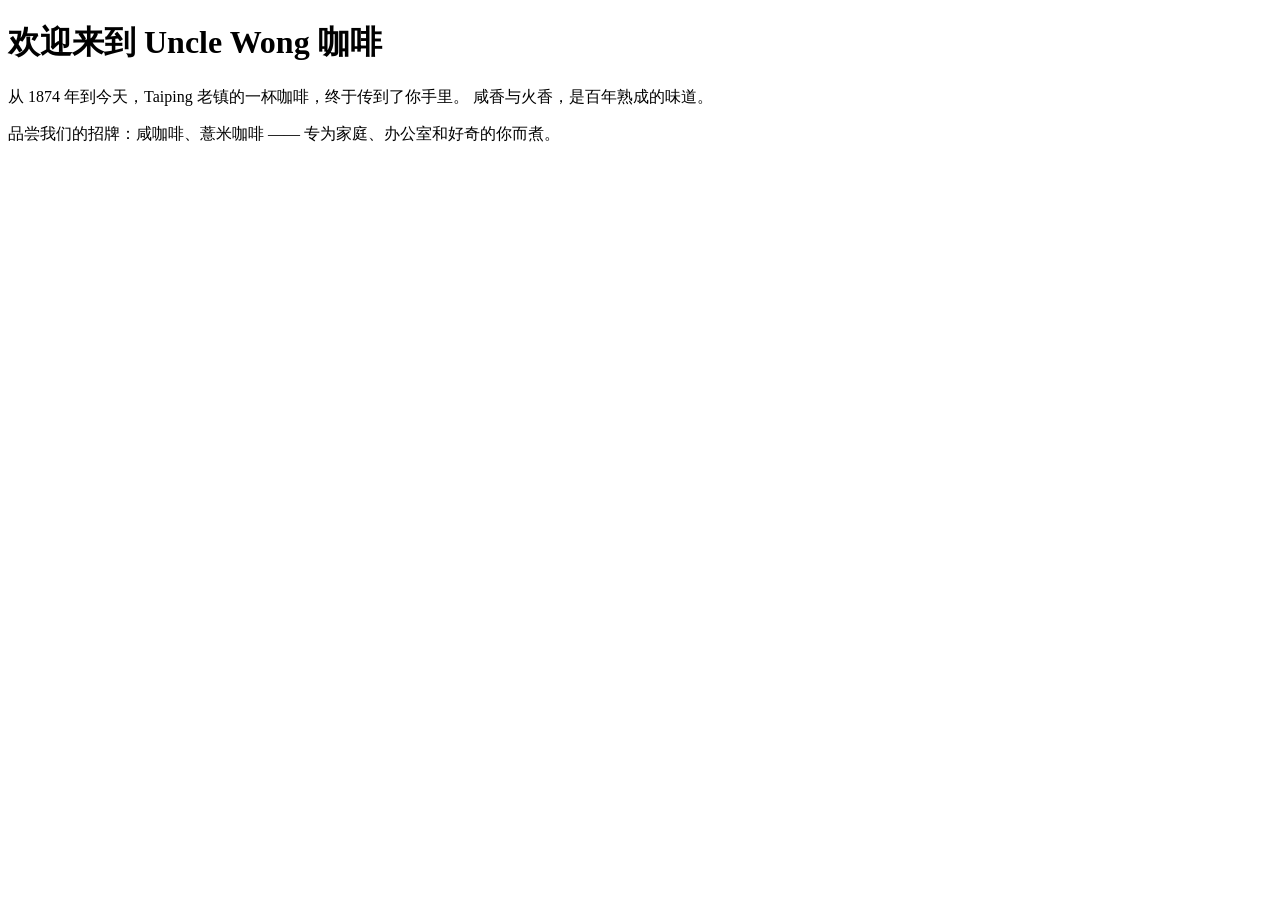
==== index.html @ e3ed48c8 "🚀 Deploying Uncle Wong Coffee site" ====
<!DOCTYPE html><html lang="en"><head><meta charSet="utf-8" data-next-head=""/><meta name="viewport" content="width=device-width" data-next-head=""/><title data-next-head="">Uncle Wong Coffee</title><meta name="description" content="1874年老镇的咖啡风味" data-next-head=""/><link rel="preload" href="/uncle-wong-site/_next/static/css/c935486ac5ea01b7.css" as="style"/><link rel="stylesheet" href="/uncle-wong-site/_next/static/css/c935486ac5ea01b7.css" data-n-g=""/><noscript data-n-css=""></noscript><script defer="" noModule="" src="/uncle-wong-site/_next/static/chunks/polyfills-42372ed130431b0a.js"></script><script src="/uncle-wong-site/_next/static/chunks/webpack-3b4369f8626dc403.js" defer=""></script><script src="/uncle-wong-site/_next/static/chunks/framework-7c95b8e5103c9e90.js" defer=""></script><script src="/uncle-wong-site/_next/static/chunks/main-4bb78958b2a988fd.js" defer=""></script><script src="/uncle-wong-site/_next/static/chunks/pages/_app-0d1ac66d38199a83.js" defer=""></script><script src="/uncle-wong-site/_next/static/chunks/pages/index-927ced3595ab5774.js" defer=""></script><script src="/uncle-wong-site/_next/static/eVdUmB1xwXhYL_yQybgxX/_buildManifest.js" defer=""></script><script src="/uncle-wong-site/_next/static/eVdUmB1xwXhYL_yQybgxX/_ssgManifest.js" defer=""></script></head><body class="antialiased"><div id="__next"><main class="flex min-h-screen flex-col items-center justify-center px-4 py-10 text-center"><h1 class="text-4xl font-bold mb-4 text-brown-800">欢迎来到 Uncle Wong 咖啡</h1><p class="text-lg max-w-xl text-gray-600 mb-6">从 1874 年到今天，Taiping 老镇的一杯咖啡，终于传到了你手里。 咸香与火香，是百年熟成的味道。</p><p class="text-md text-gray-500">品尝我们的招牌：咸咖啡、薏米咖啡 —— 专为家庭、办公室和好奇的你而煮。</p></main></div><script id="__NEXT_DATA__" type="application/json">{"props":{"pageProps":{}},"page":"/","query":{},"buildId":"eVdUmB1xwXhYL_yQybgxX","assetPrefix":"/uncle-wong-site","nextExport":true,"autoExport":true,"isFallback":false,"scriptLoader":[]}</script></body></html>
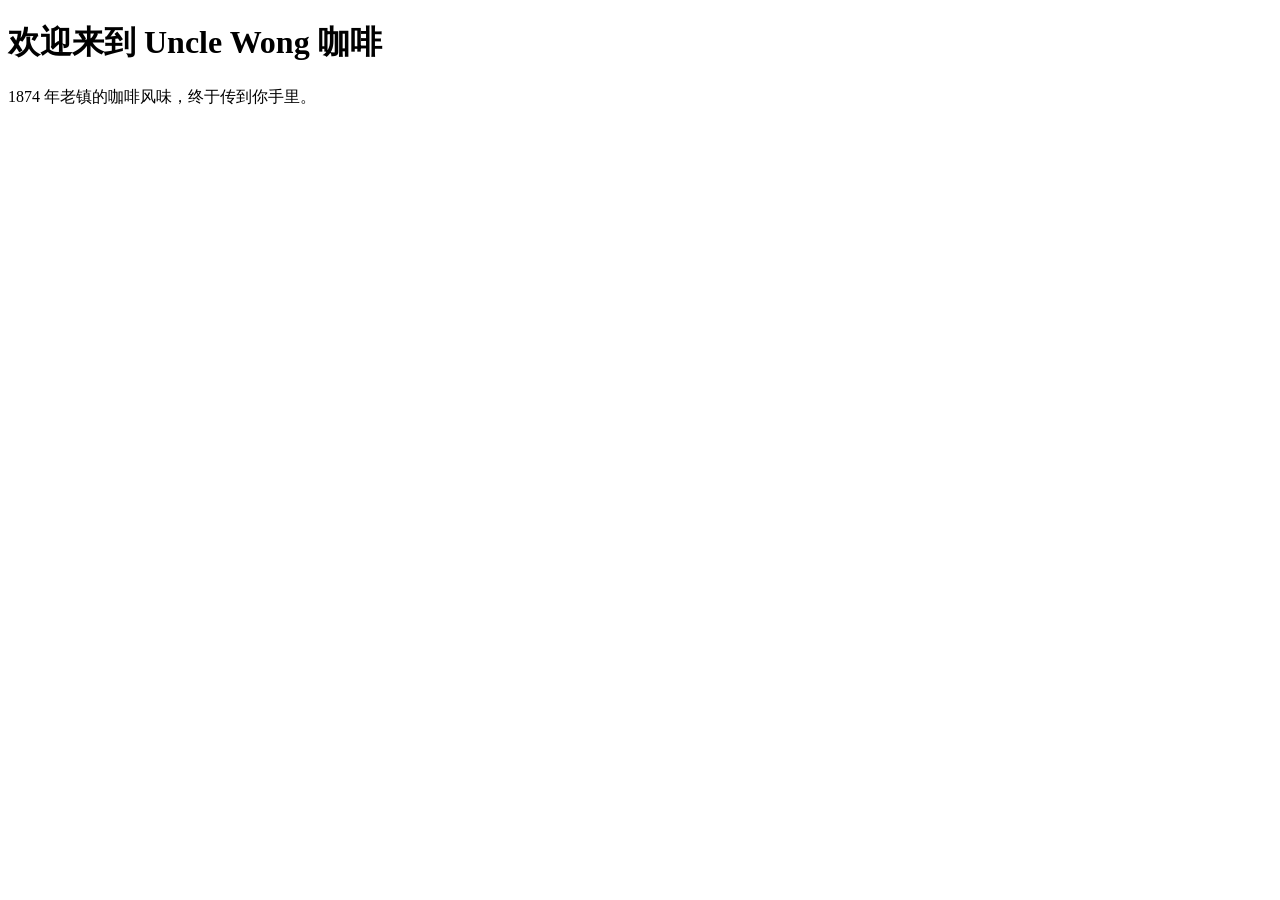
==== commit 1c7e5a70: "Updates" ====
--- a/index.html
+++ b/index.html
@@ -1 +1 @@
-<!DOCTYPE html><html lang="en"><head><meta charSet="utf-8" data-next-head=""/><meta name="viewport" content="width=device-width" data-next-head=""/><title data-next-head="">Uncle Wong Coffee</title><meta name="description" content="1874年老镇的咖啡风味" data-next-head=""/><link rel="preload" href="/uncle-wong-site/_next/static/css/c935486ac5ea01b7.css" as="style"/><link rel="stylesheet" href="/uncle-wong-site/_next/static/css/c935486ac5ea01b7.css" data-n-g=""/><noscript data-n-css=""></noscript><script defer="" noModule="" src="/uncle-wong-site/_next/static/chunks/polyfills-42372ed130431b0a.js"></script><script src="/uncle-wong-site/_next/static/chunks/webpack-3b4369f8626dc403.js" defer=""></script><script src="/uncle-wong-site/_next/static/chunks/framework-7c95b8e5103c9e90.js" defer=""></script><script src="/uncle-wong-site/_next/static/chunks/main-4bb78958b2a988fd.js" defer=""></script><script src="/uncle-wong-site/_next/static/chunks/pages/_app-0d1ac66d38199a83.js" defer=""></script><script src="/uncle-wong-site/_next/static/chunks/pages/index-927ced3595ab5774.js" defer=""></script><script src="/uncle-wong-site/_next/static/eVdUmB1xwXhYL_yQybgxX/_buildManifest.js" defer=""></script><script src="/uncle-wong-site/_next/static/eVdUmB1xwXhYL_yQybgxX/_ssgManifest.js" defer=""></script></head><body class="antialiased"><div id="__next"><main class="flex min-h-screen flex-col items-center justify-center px-4 py-10 text-center"><h1 class="text-4xl font-bold mb-4 text-brown-800">欢迎来到 Uncle Wong 咖啡</h1><p class="text-lg max-w-xl text-gray-600 mb-6">从 1874 年到今天，Taiping 老镇的一杯咖啡，终于传到了你手里。 咸香与火香，是百年熟成的味道。</p><p class="text-md text-gray-500">品尝我们的招牌：咸咖啡、薏米咖啡 —— 专为家庭、办公室和好奇的你而煮。</p></main></div><script id="__NEXT_DATA__" type="application/json">{"props":{"pageProps":{}},"page":"/","query":{},"buildId":"eVdUmB1xwXhYL_yQybgxX","assetPrefix":"/uncle-wong-site","nextExport":true,"autoExport":true,"isFallback":false,"scriptLoader":[]}</script></body></html>+<!DOCTYPE html><html><head><meta charSet="utf-8" data-next-head=""/><meta name="viewport" content="width=device-width" data-next-head=""/><noscript data-n-css=""></noscript><script defer="" noModule="" src="/_next/static/chunks/polyfills-42372ed130431b0a.js"></script><script src="/_next/static/chunks/webpack-02875d1d5c8b250d.js" defer=""></script><script src="/_next/static/chunks/framework-7c95b8e5103c9e90.js" defer=""></script><script src="/_next/static/chunks/main-9b8d5c2e6b9ba4f2.js" defer=""></script><script src="/_next/static/chunks/pages/_app-192a2aa6e59bbef8.js" defer=""></script><script src="/_next/static/chunks/pages/index-afa5ba41b8994ee4.js" defer=""></script><script src="/_next/static/F4jerjtG-TTT3Fs9Ey9OO/_buildManifest.js" defer=""></script><script src="/_next/static/F4jerjtG-TTT3Fs9Ey9OO/_ssgManifest.js" defer=""></script></head><body><div id="__next"><main class="flex min-h-screen flex-col items-center justify-center p-8 text-center"><h1 class="text-4xl font-bold text-brown-800 mb-4">欢迎来到 Uncle Wong 咖啡</h1><p class="text-lg text-gray-600 max-w-xl">1874 年老镇的咖啡风味，终于传到你手里。</p></main></div><script id="__NEXT_DATA__" type="application/json">{"props":{"pageProps":{}},"page":"/","query":{},"buildId":"F4jerjtG-TTT3Fs9Ey9OO","nextExport":true,"autoExport":true,"isFallback":false,"scriptLoader":[]}</script></body></html>
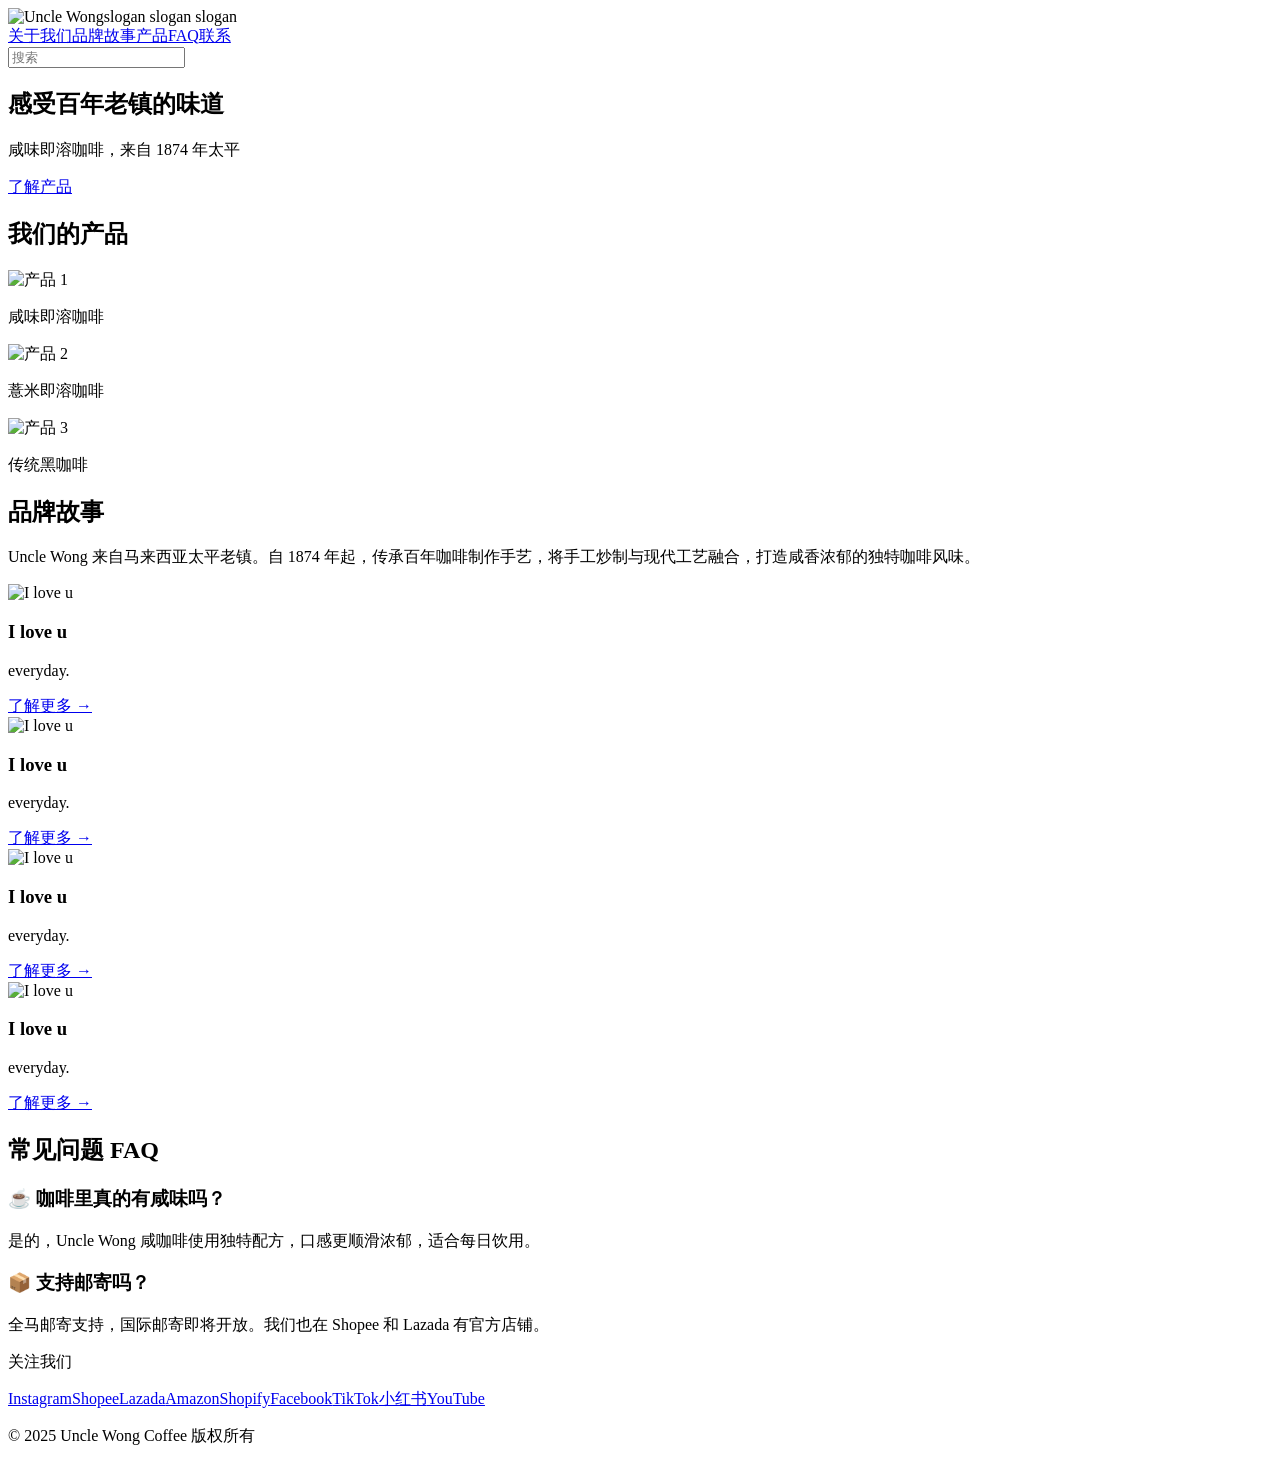
==== commit 1da45f2d: "Updates" ====
--- a/index.html
+++ b/index.html
@@ -1 +1,5 @@
-<!DOCTYPE html><html><head><meta charSet="utf-8" data-next-head=""/><meta name="viewport" content="width=device-width" data-next-head=""/><noscript data-n-css=""></noscript><script defer="" noModule="" src="/_next/static/chunks/polyfills-42372ed130431b0a.js"></script><script src="/_next/static/chunks/webpack-02875d1d5c8b250d.js" defer=""></script><script src="/_next/static/chunks/framework-7c95b8e5103c9e90.js" defer=""></script><script src="/_next/static/chunks/main-9b8d5c2e6b9ba4f2.js" defer=""></script><script src="/_next/static/chunks/pages/_app-192a2aa6e59bbef8.js" defer=""></script><script src="/_next/static/chunks/pages/index-afa5ba41b8994ee4.js" defer=""></script><script src="/_next/static/F4jerjtG-TTT3Fs9Ey9OO/_buildManifest.js" defer=""></script><script src="/_next/static/F4jerjtG-TTT3Fs9Ey9OO/_ssgManifest.js" defer=""></script></head><body><div id="__next"><main class="flex min-h-screen flex-col items-center justify-center p-8 text-center"><h1 class="text-4xl font-bold text-brown-800 mb-4">欢迎来到 Uncle Wong 咖啡</h1><p class="text-lg text-gray-600 max-w-xl">1874 年老镇的咖啡风味，终于传到你手里。</p></main></div><script id="__NEXT_DATA__" type="application/json">{"props":{"pageProps":{}},"page":"/","query":{},"buildId":"F4jerjtG-TTT3Fs9Ey9OO","nextExport":true,"autoExport":true,"isFallback":false,"scriptLoader":[]}</script></body></html>+<!DOCTYPE html><html><head><meta charSet="utf-8" data-next-head=""/><meta name="viewport" content="width=device-width, initial-scale=1.0" data-next-head=""/><title data-next-head="">Uncle Wong Coffee</title><script src="https://unpkg.com/lucide@latest" defer="" data-next-head=""></script><script data-next-head="">
+            function googleTranslateElementInit() {
+              new google.translate.TranslateElement({pageLanguage: 'zh-CN'}, 'google_translate_element');
+            }
+          </script><script src="//translate.google.com/translate_a/element.js?cb=googleTranslateElementInit" defer="" data-next-head=""></script><noscript data-n-css=""></noscript><script defer="" noModule="" src="/_next/static/chunks/polyfills-42372ed130431b0a.js"></script><script src="/_next/static/chunks/webpack-e9f60f32d783afa0.js" defer=""></script><script src="/_next/static/chunks/framework-7c95b8e5103c9e90.js" defer=""></script><script src="/_next/static/chunks/main-9b8d5c2e6b9ba4f2.js" defer=""></script><script src="/_next/static/chunks/pages/_app-192a2aa6e59bbef8.js" defer=""></script><script src="/_next/static/chunks/pages/index-1509241278607413.js" defer=""></script><script src="/_next/static/THzgi7x8YgVw2JFLXQwwV/_buildManifest.js" defer=""></script><script src="/_next/static/THzgi7x8YgVw2JFLXQwwV/_ssgManifest.js" defer=""></script></head><body><link rel="preload" as="image" href="/images/unclewong-square logo.png"/><link rel="preload" as="image" href="/img/product1.jpg"/><link rel="preload" as="image" href="/img/product2.jpg"/><link rel="preload" as="image" href="/img/product3.jpg"/><link rel="preload" as="image" href="/img/card1.jpg"/><link rel="preload" as="image" href="/img/card2.jpg"/><link rel="preload" as="image" href="/img/card3.jpg"/><link rel="preload" as="image" href="/img/card4.jpg"/><div id="__next"><div class="font-body bg-brand-cream text-brand-text"><header class="bg-brand-brown"><div class="max-w-7xl mx-auto px-4 py-4 flex items-center justify-between"><div class="flex items-center gap-4"><img src="/images/unclewong-square logo.png" alt="Uncle Wong" class="w-10 h-10"/><span class="text-lg font-semibold text-brand-gold font-heading">slogan slogan slogan</span><div id="google_translate_element"></div></div><nav class="hidden md:flex items-center gap-6 text-sm text-brand-gold"><a href="#" class="hover:text-white">关于我们</a><a href="#" class="hover:text-white">品牌故事</a><a href="#" class="hover:text-white">产品</a><a href="#" class="hover:text-white">FAQ</a><a href="#" class="hover:text-white">联系</a></nav><div class="flex items-center gap-2 text-sm"><input type="text" placeholder="搜索" class="px-2 py-1 rounded bg-brand-cream text-brand-text placeholder-gray-500 text-sm"/></div></div></header><section class="relative h-[80vh] bg-cover bg-center flex items-center justify-center text-center" style="background-image:url(&#x27;/images/unclewong.logo.png&#x27;)"><div class="bg-black/40 p-6 rounded-lg text-brand-cream"><h1 class="text-4xl md:text-5xl font-heading font-bold mb-4">感受百年老镇的味道</h1><p class="text-lg md:text-xl mb-6 font-body">咸味即溶咖啡，来自 1874 年太平</p><a href="#" class="inline-block px-6 py-2 bg-brand-gold text-brand-brown font-semibold rounded hover:bg-yellow-400 transition">了解产品</a></div></section><section class="py-16 text-center"><h2 class="text-3xl font-bold mb-8">我们的产品</h2><div class="grid grid-cols-1 md:grid-cols-3 gap-6 max-w-6xl mx-auto px-4"><div><img src="/img/product1.jpg" alt="产品 1" class="mx-auto w-48 h-48 object-cover mb-2 rounded-lg shadow"/><p class="mt-2 font-semibold">咸味即溶咖啡</p></div><div><img src="/img/product2.jpg" alt="产品 2" class="mx-auto w-48 h-48 object-cover mb-2 rounded-lg shadow"/><p class="mt-2 font-semibold">薏米即溶咖啡</p></div><div><img src="/img/product3.jpg" alt="产品 3" class="mx-auto w-48 h-48 object-cover mb-2 rounded-lg shadow"/><p class="mt-2 font-semibold">传统黑咖啡</p></div></div></section><section class="py-16 bg-uncle-dark text-black text-center"><h2 class="text-3xl font-bold mb-6">品牌故事</h2><p class="max-w-2xl mx-auto leading-relaxed text-lg px-4">Uncle Wong 来自马来西亚太平老镇。自 1874 年起，传承百年咖啡制作手艺，将手工炒制与现代工艺融合，打造咸香浓郁的独特咖啡风味。</p></section><section class="bg-brand-cream py-12 px-4"><div class="max-w-7xl mx-auto grid grid-cols-1 md:grid-cols-2 lg:grid-cols-4 gap-6"><div class="bg-white rounded-xl overflow-hidden shadow hover:shadow-lg transition"><img src="/img/card1.jpg" alt="I love u" class="w-full h-40 object-cover"/><div class="p-4"><h3 class="text-lg font-heading text-brand-brown mb-2">I love u</h3><p class="text-sm text-brand-text mb-4">everyday.</p><a href="#" class="text-sm text-brand-gold font-semibold hover:underline">了解更多 →</a></div></div><div class="bg-white rounded-xl overflow-hidden shadow hover:shadow-lg transition"><img src="/img/card2.jpg" alt="I love u" class="w-full h-40 object-cover"/><div class="p-4"><h3 class="text-lg font-heading text-brand-brown mb-2">I love u</h3><p class="text-sm text-brand-text mb-4">everyday.</p><a href="#" class="text-sm text-brand-gold font-semibold hover:underline">了解更多 →</a></div></div><div class="bg-white rounded-xl overflow-hidden shadow hover:shadow-lg transition"><img src="/img/card3.jpg" alt="I love u" class="w-full h-40 object-cover"/><div class="p-4"><h3 class="text-lg font-heading text-brand-brown mb-2">I love u</h3><p class="text-sm text-brand-text mb-4">everyday.</p><a href="#" class="text-sm text-brand-gold font-semibold hover:underline">了解更多 →</a></div></div><div class="bg-white rounded-xl overflow-hidden shadow hover:shadow-lg transition"><img src="/img/card4.jpg" alt="I love u" class="w-full h-40 object-cover"/><div class="p-4"><h3 class="text-lg font-heading text-brand-brown mb-2">I love u</h3><p class="text-sm text-brand-text mb-4">everyday.</p><a href="#" class="text-sm text-brand-gold font-semibold hover:underline">了解更多 →</a></div></div></div></section><section class="py-16 text-center bg-white"><h2 class="text-3xl font-bold mb-6">常见问题 FAQ</h2><div class="max-w-2xl mx-auto space-y-6 text-left px-4"><div><h3 class="font-semibold">☕ 咖啡里真的有咸味吗？</h3><p>是的，Uncle Wong 咸咖啡使用独特配方，口感更顺滑浓郁，适合每日饮用。</p></div><div><h3 class="font-semibold">📦 支持邮寄吗？</h3><p>全马邮寄支持，国际邮寄即将开放。我们也在 Shopee 和 Lazada 有官方店铺。</p></div></div></section><footer class="py-8 bg-uncle-light text-center text-sm"><p class="mb-4 text-lg font-semibold text-uncle-dark">关注我们</p><div class="flex gap-6 justify-center mt-4 flex-wrap"><a href="#" class="flex flex-col items-center hover:text-uncle-dark"><i data-lucide="instagram" class="w-6 h-6"></i><span class="mt-1 text-xs">Instagram</span></a><a href="#" class="flex flex-col items-center hover:text-uncle-dark"><i data-lucide="shopping-bag" class="w-6 h-6"></i><span class="mt-1 text-xs">Shopee</span></a><a href="#" class="flex flex-col items-center hover:text-uncle-dark"><i data-lucide="store" class="w-6 h-6"></i><span class="mt-1 text-xs">Lazada</span></a><a href="#" class="flex flex-col items-center hover:text-uncle-dark"><i data-lucide="shopping-cart" class="w-6 h-6"></i><span class="mt-1 text-xs">Amazon</span></a><a href="#" class="flex flex-col items-center hover:text-uncle-dark"><i data-lucide="globe" class="w-6 h-6"></i><span class="mt-1 text-xs">Shopify</span></a><a href="#" class="flex flex-col items-center hover:text-uncle-dark"><i data-lucide="facebook" class="w-6 h-6"></i><span class="mt-1 text-xs">Facebook</span></a><a href="#" class="flex flex-col items-center hover:text-uncle-dark"><i data-lucide="music" class="w-6 h-6"></i><span class="mt-1 text-xs">TikTok</span></a><a href="#" class="flex flex-col items-center hover:text-uncle-dark"><i data-lucide="book-open" class="w-6 h-6"></i><span class="mt-1 text-xs">小红书</span></a><a href="#" class="flex flex-col items-center hover:text-uncle-dark"><i data-lucide="youtube" class="w-6 h-6"></i><span class="mt-1 text-xs">YouTube</span></a></div><p class="mt-8 text-xs text-gray-500">© 2025 Uncle Wong Coffee 版权所有</p></footer></div></div><script id="__NEXT_DATA__" type="application/json">{"props":{"pageProps":{}},"page":"/","query":{},"buildId":"THzgi7x8YgVw2JFLXQwwV","nextExport":true,"autoExport":true,"isFallback":false,"scriptLoader":[]}</script></body></html>
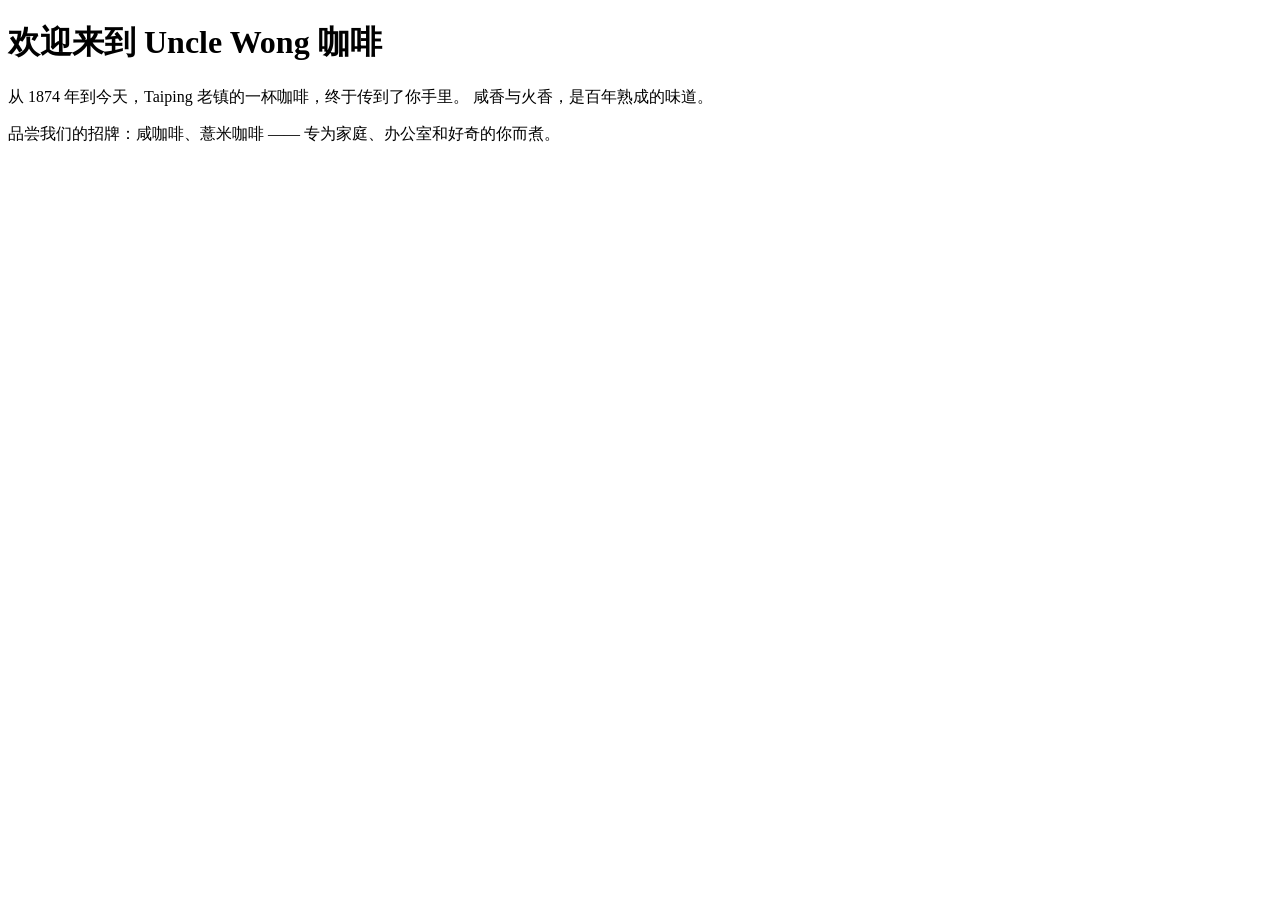
==== commit 8eecdc26: "Updates" ====
--- a/index.html
+++ b/index.html
@@ -1,5 +1 @@
-<!DOCTYPE html><html><head><meta charSet="utf-8" data-next-head=""/><meta name="viewport" content="width=device-width, initial-scale=1.0" data-next-head=""/><title data-next-head="">Uncle Wong Coffee</title><script src="https://unpkg.com/lucide@latest" defer="" data-next-head=""></script><script data-next-head="">
-            function googleTranslateElementInit() {
-              new google.translate.TranslateElement({pageLanguage: 'zh-CN'}, 'google_translate_element');
-            }
-          </script><script src="//translate.google.com/translate_a/element.js?cb=googleTranslateElementInit" defer="" data-next-head=""></script><noscript data-n-css=""></noscript><script defer="" noModule="" src="/_next/static/chunks/polyfills-42372ed130431b0a.js"></script><script src="/_next/static/chunks/webpack-e9f60f32d783afa0.js" defer=""></script><script src="/_next/static/chunks/framework-7c95b8e5103c9e90.js" defer=""></script><script src="/_next/static/chunks/main-9b8d5c2e6b9ba4f2.js" defer=""></script><script src="/_next/static/chunks/pages/_app-192a2aa6e59bbef8.js" defer=""></script><script src="/_next/static/chunks/pages/index-1509241278607413.js" defer=""></script><script src="/_next/static/THzgi7x8YgVw2JFLXQwwV/_buildManifest.js" defer=""></script><script src="/_next/static/THzgi7x8YgVw2JFLXQwwV/_ssgManifest.js" defer=""></script></head><body><link rel="preload" as="image" href="/images/unclewong-square logo.png"/><link rel="preload" as="image" href="/img/product1.jpg"/><link rel="preload" as="image" href="/img/product2.jpg"/><link rel="preload" as="image" href="/img/product3.jpg"/><link rel="preload" as="image" href="/img/card1.jpg"/><link rel="preload" as="image" href="/img/card2.jpg"/><link rel="preload" as="image" href="/img/card3.jpg"/><link rel="preload" as="image" href="/img/card4.jpg"/><div id="__next"><div class="font-body bg-brand-cream text-brand-text"><header class="bg-brand-brown"><div class="max-w-7xl mx-auto px-4 py-4 flex items-center justify-between"><div class="flex items-center gap-4"><img src="/images/unclewong-square logo.png" alt="Uncle Wong" class="w-10 h-10"/><span class="text-lg font-semibold text-brand-gold font-heading">slogan slogan slogan</span><div id="google_translate_element"></div></div><nav class="hidden md:flex items-center gap-6 text-sm text-brand-gold"><a href="#" class="hover:text-white">关于我们</a><a href="#" class="hover:text-white">品牌故事</a><a href="#" class="hover:text-white">产品</a><a href="#" class="hover:text-white">FAQ</a><a href="#" class="hover:text-white">联系</a></nav><div class="flex items-center gap-2 text-sm"><input type="text" placeholder="搜索" class="px-2 py-1 rounded bg-brand-cream text-brand-text placeholder-gray-500 text-sm"/></div></div></header><section class="relative h-[80vh] bg-cover bg-center flex items-center justify-center text-center" style="background-image:url(&#x27;/images/unclewong.logo.png&#x27;)"><div class="bg-black/40 p-6 rounded-lg text-brand-cream"><h1 class="text-4xl md:text-5xl font-heading font-bold mb-4">感受百年老镇的味道</h1><p class="text-lg md:text-xl mb-6 font-body">咸味即溶咖啡，来自 1874 年太平</p><a href="#" class="inline-block px-6 py-2 bg-brand-gold text-brand-brown font-semibold rounded hover:bg-yellow-400 transition">了解产品</a></div></section><section class="py-16 text-center"><h2 class="text-3xl font-bold mb-8">我们的产品</h2><div class="grid grid-cols-1 md:grid-cols-3 gap-6 max-w-6xl mx-auto px-4"><div><img src="/img/product1.jpg" alt="产品 1" class="mx-auto w-48 h-48 object-cover mb-2 rounded-lg shadow"/><p class="mt-2 font-semibold">咸味即溶咖啡</p></div><div><img src="/img/product2.jpg" alt="产品 2" class="mx-auto w-48 h-48 object-cover mb-2 rounded-lg shadow"/><p class="mt-2 font-semibold">薏米即溶咖啡</p></div><div><img src="/img/product3.jpg" alt="产品 3" class="mx-auto w-48 h-48 object-cover mb-2 rounded-lg shadow"/><p class="mt-2 font-semibold">传统黑咖啡</p></div></div></section><section class="py-16 bg-uncle-dark text-black text-center"><h2 class="text-3xl font-bold mb-6">品牌故事</h2><p class="max-w-2xl mx-auto leading-relaxed text-lg px-4">Uncle Wong 来自马来西亚太平老镇。自 1874 年起，传承百年咖啡制作手艺，将手工炒制与现代工艺融合，打造咸香浓郁的独特咖啡风味。</p></section><section class="bg-brand-cream py-12 px-4"><div class="max-w-7xl mx-auto grid grid-cols-1 md:grid-cols-2 lg:grid-cols-4 gap-6"><div class="bg-white rounded-xl overflow-hidden shadow hover:shadow-lg transition"><img src="/img/card1.jpg" alt="I love u" class="w-full h-40 object-cover"/><div class="p-4"><h3 class="text-lg font-heading text-brand-brown mb-2">I love u</h3><p class="text-sm text-brand-text mb-4">everyday.</p><a href="#" class="text-sm text-brand-gold font-semibold hover:underline">了解更多 →</a></div></div><div class="bg-white rounded-xl overflow-hidden shadow hover:shadow-lg transition"><img src="/img/card2.jpg" alt="I love u" class="w-full h-40 object-cover"/><div class="p-4"><h3 class="text-lg font-heading text-brand-brown mb-2">I love u</h3><p class="text-sm text-brand-text mb-4">everyday.</p><a href="#" class="text-sm text-brand-gold font-semibold hover:underline">了解更多 →</a></div></div><div class="bg-white rounded-xl overflow-hidden shadow hover:shadow-lg transition"><img src="/img/card3.jpg" alt="I love u" class="w-full h-40 object-cover"/><div class="p-4"><h3 class="text-lg font-heading text-brand-brown mb-2">I love u</h3><p class="text-sm text-brand-text mb-4">everyday.</p><a href="#" class="text-sm text-brand-gold font-semibold hover:underline">了解更多 →</a></div></div><div class="bg-white rounded-xl overflow-hidden shadow hover:shadow-lg transition"><img src="/img/card4.jpg" alt="I love u" class="w-full h-40 object-cover"/><div class="p-4"><h3 class="text-lg font-heading text-brand-brown mb-2">I love u</h3><p class="text-sm text-brand-text mb-4">everyday.</p><a href="#" class="text-sm text-brand-gold font-semibold hover:underline">了解更多 →</a></div></div></div></section><section class="py-16 text-center bg-white"><h2 class="text-3xl font-bold mb-6">常见问题 FAQ</h2><div class="max-w-2xl mx-auto space-y-6 text-left px-4"><div><h3 class="font-semibold">☕ 咖啡里真的有咸味吗？</h3><p>是的，Uncle Wong 咸咖啡使用独特配方，口感更顺滑浓郁，适合每日饮用。</p></div><div><h3 class="font-semibold">📦 支持邮寄吗？</h3><p>全马邮寄支持，国际邮寄即将开放。我们也在 Shopee 和 Lazada 有官方店铺。</p></div></div></section><footer class="py-8 bg-uncle-light text-center text-sm"><p class="mb-4 text-lg font-semibold text-uncle-dark">关注我们</p><div class="flex gap-6 justify-center mt-4 flex-wrap"><a href="#" class="flex flex-col items-center hover:text-uncle-dark"><i data-lucide="instagram" class="w-6 h-6"></i><span class="mt-1 text-xs">Instagram</span></a><a href="#" class="flex flex-col items-center hover:text-uncle-dark"><i data-lucide="shopping-bag" class="w-6 h-6"></i><span class="mt-1 text-xs">Shopee</span></a><a href="#" class="flex flex-col items-center hover:text-uncle-dark"><i data-lucide="store" class="w-6 h-6"></i><span class="mt-1 text-xs">Lazada</span></a><a href="#" class="flex flex-col items-center hover:text-uncle-dark"><i data-lucide="shopping-cart" class="w-6 h-6"></i><span class="mt-1 text-xs">Amazon</span></a><a href="#" class="flex flex-col items-center hover:text-uncle-dark"><i data-lucide="globe" class="w-6 h-6"></i><span class="mt-1 text-xs">Shopify</span></a><a href="#" class="flex flex-col items-center hover:text-uncle-dark"><i data-lucide="facebook" class="w-6 h-6"></i><span class="mt-1 text-xs">Facebook</span></a><a href="#" class="flex flex-col items-center hover:text-uncle-dark"><i data-lucide="music" class="w-6 h-6"></i><span class="mt-1 text-xs">TikTok</span></a><a href="#" class="flex flex-col items-center hover:text-uncle-dark"><i data-lucide="book-open" class="w-6 h-6"></i><span class="mt-1 text-xs">小红书</span></a><a href="#" class="flex flex-col items-center hover:text-uncle-dark"><i data-lucide="youtube" class="w-6 h-6"></i><span class="mt-1 text-xs">YouTube</span></a></div><p class="mt-8 text-xs text-gray-500">© 2025 Uncle Wong Coffee 版权所有</p></footer></div></div><script id="__NEXT_DATA__" type="application/json">{"props":{"pageProps":{}},"page":"/","query":{},"buildId":"THzgi7x8YgVw2JFLXQwwV","nextExport":true,"autoExport":true,"isFallback":false,"scriptLoader":[]}</script></body></html>+<!DOCTYPE html><html lang="en"><head><meta charSet="utf-8" data-next-head=""/><meta name="viewport" content="width=device-width" data-next-head=""/><title data-next-head="">Uncle Wong Coffee</title><meta name="description" content="1874年老镇的咖啡风味" data-next-head=""/><link rel="preload" href="/uncle-wong-site/_next/static/css/12148488d84f2833.css" as="style"/><link rel="stylesheet" href="/uncle-wong-site/_next/static/css/12148488d84f2833.css" data-n-g=""/><noscript data-n-css=""></noscript><script defer="" noModule="" src="/uncle-wong-site/_next/static/chunks/polyfills-42372ed130431b0a.js"></script><script src="/uncle-wong-site/_next/static/chunks/webpack-3b4369f8626dc403.js" defer=""></script><script src="/uncle-wong-site/_next/static/chunks/framework-7c95b8e5103c9e90.js" defer=""></script><script src="/uncle-wong-site/_next/static/chunks/main-4bb78958b2a988fd.js" defer=""></script><script src="/uncle-wong-site/_next/static/chunks/pages/_app-0d1ac66d38199a83.js" defer=""></script><script src="/uncle-wong-site/_next/static/chunks/pages/index-927ced3595ab5774.js" defer=""></script><script src="/uncle-wong-site/_next/static/hnFaaw-bZOJdZ5CMRYuYi/_buildManifest.js" defer=""></script><script src="/uncle-wong-site/_next/static/hnFaaw-bZOJdZ5CMRYuYi/_ssgManifest.js" defer=""></script></head><body class="antialiased"><div id="__next"><main class="flex min-h-screen flex-col items-center justify-center px-4 py-10 text-center"><h1 class="text-4xl font-bold mb-4 text-brown-800">欢迎来到 Uncle Wong 咖啡</h1><p class="text-lg max-w-xl text-gray-600 mb-6">从 1874 年到今天，Taiping 老镇的一杯咖啡，终于传到了你手里。 咸香与火香，是百年熟成的味道。</p><p class="text-md text-gray-500">品尝我们的招牌：咸咖啡、薏米咖啡 —— 专为家庭、办公室和好奇的你而煮。</p></main></div><script id="__NEXT_DATA__" type="application/json">{"props":{"pageProps":{}},"page":"/","query":{},"buildId":"hnFaaw-bZOJdZ5CMRYuYi","assetPrefix":"/uncle-wong-site","nextExport":true,"autoExport":true,"isFallback":false,"scriptLoader":[]}</script></body></html>
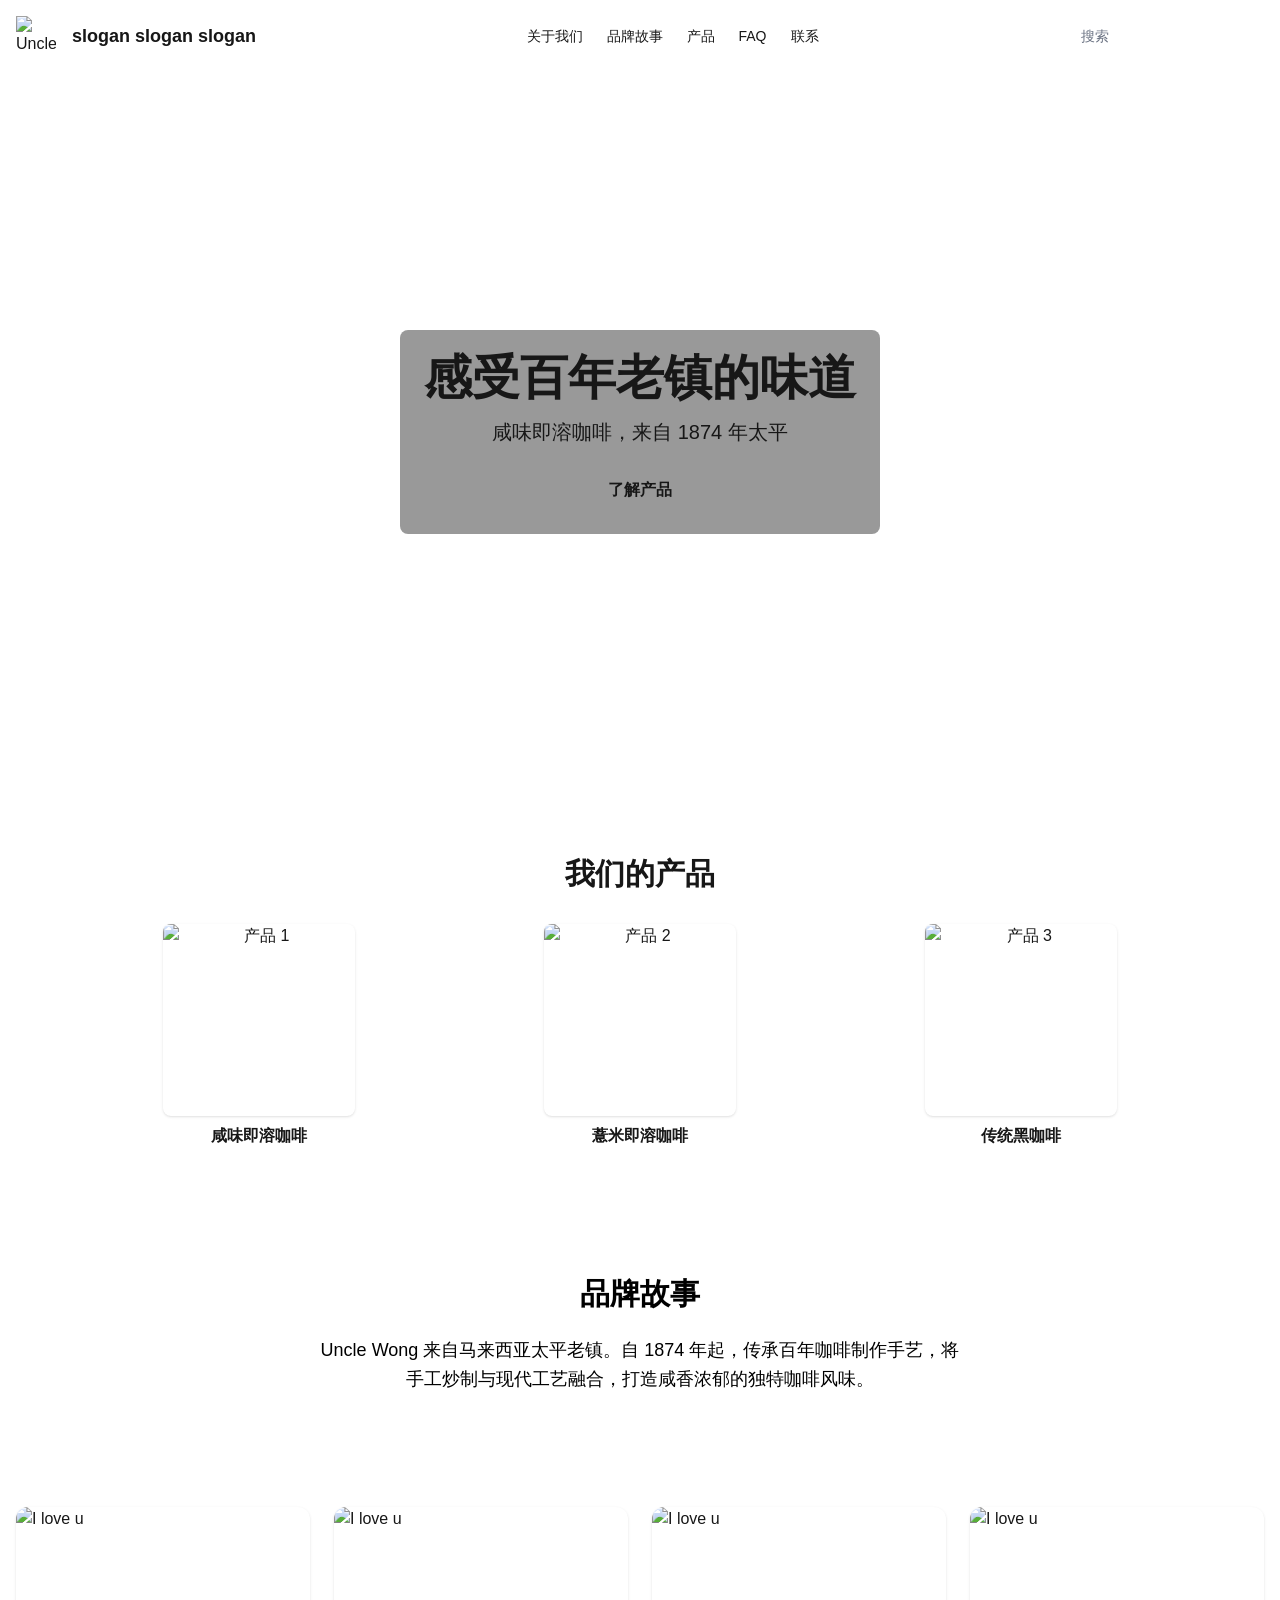
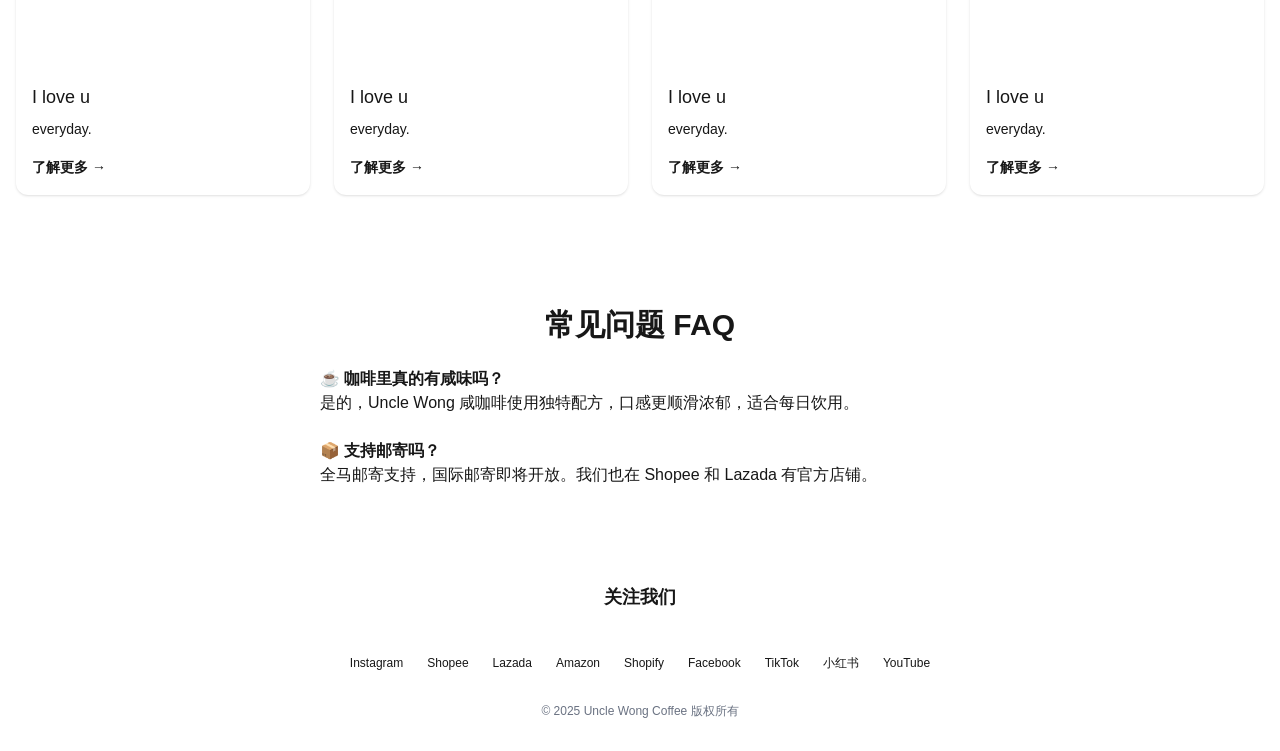
==== commit 0f050883: "Updates" ====
--- a/index.html
+++ b/index.html
@@ -1 +1 @@
-<!DOCTYPE html><html lang="en"><head><meta charSet="utf-8" data-next-head=""/><meta name="viewport" content="width=device-width" data-next-head=""/><title data-next-head="">Uncle Wong Coffee</title><meta name="description" content="1874年老镇的咖啡风味" data-next-head=""/><link rel="preload" href="/uncle-wong-site/_next/static/css/12148488d84f2833.css" as="style"/><link rel="stylesheet" href="/uncle-wong-site/_next/static/css/12148488d84f2833.css" data-n-g=""/><noscript data-n-css=""></noscript><script defer="" noModule="" src="/uncle-wong-site/_next/static/chunks/polyfills-42372ed130431b0a.js"></script><script src="/uncle-wong-site/_next/static/chunks/webpack-3b4369f8626dc403.js" defer=""></script><script src="/uncle-wong-site/_next/static/chunks/framework-7c95b8e5103c9e90.js" defer=""></script><script src="/uncle-wong-site/_next/static/chunks/main-4bb78958b2a988fd.js" defer=""></script><script src="/uncle-wong-site/_next/static/chunks/pages/_app-0d1ac66d38199a83.js" defer=""></script><script src="/uncle-wong-site/_next/static/chunks/pages/index-927ced3595ab5774.js" defer=""></script><script src="/uncle-wong-site/_next/static/hnFaaw-bZOJdZ5CMRYuYi/_buildManifest.js" defer=""></script><script src="/uncle-wong-site/_next/static/hnFaaw-bZOJdZ5CMRYuYi/_ssgManifest.js" defer=""></script></head><body class="antialiased"><div id="__next"><main class="flex min-h-screen flex-col items-center justify-center px-4 py-10 text-center"><h1 class="text-4xl font-bold mb-4 text-brown-800">欢迎来到 Uncle Wong 咖啡</h1><p class="text-lg max-w-xl text-gray-600 mb-6">从 1874 年到今天，Taiping 老镇的一杯咖啡，终于传到了你手里。 咸香与火香，是百年熟成的味道。</p><p class="text-md text-gray-500">品尝我们的招牌：咸咖啡、薏米咖啡 —— 专为家庭、办公室和好奇的你而煮。</p></main></div><script id="__NEXT_DATA__" type="application/json">{"props":{"pageProps":{}},"page":"/","query":{},"buildId":"hnFaaw-bZOJdZ5CMRYuYi","assetPrefix":"/uncle-wong-site","nextExport":true,"autoExport":true,"isFallback":false,"scriptLoader":[]}</script></body></html>+<!DOCTYPE html><html lang="en"><head><meta charSet="utf-8" data-next-head=""/><meta name="viewport" content="width=device-width" data-next-head=""/><title data-next-head="">Uncle Wong Coffee</title><link rel="icon" href="/img/logo.png" data-next-head=""/><link rel="preload" href="/_next/static/css/2d0f63d9aee5566a.css" as="style"/><link rel="stylesheet" href="/_next/static/css/2d0f63d9aee5566a.css" data-n-g=""/><noscript data-n-css=""></noscript><script defer="" noModule="" src="/_next/static/chunks/polyfills-42372ed130431b0a.js"></script><script src="/_next/static/chunks/webpack-f352221546ff52c3.js" defer=""></script><script src="/_next/static/chunks/framework-7c95b8e5103c9e90.js" defer=""></script><script src="/_next/static/chunks/main-17edb6111306f8cc.js" defer=""></script><script src="/_next/static/chunks/pages/_app-0d1ac66d38199a83.js" defer=""></script><script src="/_next/static/chunks/pages/index-24ac8d533b213dae.js" defer=""></script><script src="/_next/static/lIJ3YLl-RkOOmBeSJ1Lo0/_buildManifest.js" defer=""></script><script src="/_next/static/lIJ3YLl-RkOOmBeSJ1Lo0/_ssgManifest.js" defer=""></script></head><body class="antialiased"><link rel="preload" as="image" href="/images/unclewong-square logo.png"/><link rel="preload" as="image" href="/img/product1.jpg"/><link rel="preload" as="image" href="/img/product2.jpg"/><link rel="preload" as="image" href="/img/product3.jpg"/><link rel="preload" as="image" href="/img/card1.jpg"/><link rel="preload" as="image" href="/img/card2.jpg"/><link rel="preload" as="image" href="/img/card3.jpg"/><link rel="preload" as="image" href="/img/card4.jpg"/><div id="__next"><header class="bg-brand-brown"><div class="max-w-7xl mx-auto px-4 py-4 flex items-center justify-between"><div class="flex items-center gap-4"><img src="/images/unclewong-square logo.png" alt="Uncle Wong" class="w-10 h-10"/><span class="text-lg font-semibold text-brand-gold font-heading">slogan slogan slogan</span><div id="google_translate_element"></div></div><nav class="hidden md:flex items-center gap-6 text-sm text-brand-gold"><a href="#" class="hover:text-white">关于我们</a><a href="#" class="hover:text-white">品牌故事</a><a href="#" class="hover:text-white">产品</a><a href="#" class="hover:text-white">FAQ</a><a href="#" class="hover:text-white">联系</a></nav><div class="flex items-center gap-2 text-sm"><input type="text" placeholder="搜索" class="px-2 py-1 rounded bg-brand-cream text-brand-text placeholder-gray-500 text-sm"/></div></div></header><section class="relative h-[80vh] bg-cover bg-center flex items-center justify-center text-center" style="background-image:url(&#x27;/images/unclewong.logo.png&#x27;)"><div class="bg-black/40 p-6 rounded-lg text-brand-cream"><h1 class="text-4xl md:text-5xl font-heading font-bold mb-4">感受百年老镇的味道</h1><p class="text-lg md:text-xl mb-6 font-body">咸味即溶咖啡，来自 1874 年太平</p><a href="#" class="inline-block px-6 py-2 bg-brand-gold text-brand-brown font-semibold rounded hover:bg-yellow-400 transition">了解产品</a></div></section><section class="py-16 text-center"><h2 class="text-3xl font-bold mb-8">我们的产品</h2><div class="grid grid-cols-1 md:grid-cols-3 gap-6 max-w-6xl mx-auto px-4"><div><img src="/img/product1.jpg" alt="产品 1" class="mx-auto w-48 h-48 object-cover mb-2 rounded-lg shadow"/><p class="mt-2 font-semibold">咸味即溶咖啡</p></div><div><img src="/img/product2.jpg" alt="产品 2" class="mx-auto w-48 h-48 object-cover mb-2 rounded-lg shadow"/><p class="mt-2 font-semibold">薏米即溶咖啡</p></div><div><img src="/img/product3.jpg" alt="产品 3" class="mx-auto w-48 h-48 object-cover mb-2 rounded-lg shadow"/><p class="mt-2 font-semibold">传统黑咖啡</p></div></div></section><section class="py-16 bg-uncle-dark text-black text-center"><h2 class="text-3xl font-bold mb-6">品牌故事</h2><p class="max-w-2xl mx-auto leading-relaxed text-lg px-4">Uncle Wong 来自马来西亚太平老镇。自 1874 年起，传承百年咖啡制作手艺，将手工炒制与现代工艺融合，打造咸香浓郁的独特咖啡风味。</p></section><section class="bg-brand-cream py-12 px-4"><div class="max-w-7xl mx-auto grid grid-cols-1 md:grid-cols-2 lg:grid-cols-4 gap-6"><div class="bg-white rounded-xl overflow-hidden shadow hover:shadow-lg transition"><img src="/img/card1.jpg" alt="I love u" class="w-full h-40 object-cover"/><div class="p-4"><h3 class="text-lg font-heading text-brand-brown mb-2">I love u</h3><p class="text-sm text-brand-text mb-4">everyday.</p><a href="#" class="text-sm text-brand-gold font-semibold hover:underline">了解更多 →</a></div></div><div class="bg-white rounded-xl overflow-hidden shadow hover:shadow-lg transition"><img src="/img/card2.jpg" alt="I love u" class="w-full h-40 object-cover"/><div class="p-4"><h3 class="text-lg font-heading text-brand-brown mb-2">I love u</h3><p class="text-sm text-brand-text mb-4">everyday.</p><a href="#" class="text-sm text-brand-gold font-semibold hover:underline">了解更多 →</a></div></div><div class="bg-white rounded-xl overflow-hidden shadow hover:shadow-lg transition"><img src="/img/card3.jpg" alt="I love u" class="w-full h-40 object-cover"/><div class="p-4"><h3 class="text-lg font-heading text-brand-brown mb-2">I love u</h3><p class="text-sm text-brand-text mb-4">everyday.</p><a href="#" class="text-sm text-brand-gold font-semibold hover:underline">了解更多 →</a></div></div><div class="bg-white rounded-xl overflow-hidden shadow hover:shadow-lg transition"><img src="/img/card4.jpg" alt="I love u" class="w-full h-40 object-cover"/><div class="p-4"><h3 class="text-lg font-heading text-brand-brown mb-2">I love u</h3><p class="text-sm text-brand-text mb-4">everyday.</p><a href="#" class="text-sm text-brand-gold font-semibold hover:underline">了解更多 →</a></div></div></div></section><section class="py-16 text-center bg-white"><h2 class="text-3xl font-bold mb-6">常见问题 FAQ</h2><div class="max-w-2xl mx-auto space-y-6 text-left px-4"><div><h3 class="font-semibold">☕ 咖啡里真的有咸味吗？</h3><p>是的，Uncle Wong 咸咖啡使用独特配方，口感更顺滑浓郁，适合每日饮用。</p></div><div><h3 class="font-semibold">📦 支持邮寄吗？</h3><p>全马邮寄支持，国际邮寄即将开放。我们也在 Shopee 和 Lazada 有官方店铺。</p></div></div></section><footer class="py-8 bg-uncle-light text-center text-sm"><p class="mb-4 text-lg font-semibold text-uncle-dark">关注我们</p><div class="flex gap-6 justify-center mt-4 flex-wrap"><a href="#" class="flex flex-col items-center hover:text-uncle-dark"><i data-lucide="instagram" class="w-6 h-6"></i><span class="mt-1 text-xs">Instagram</span></a><a href="#" class="flex flex-col items-center hover:text-uncle-dark"><i data-lucide="shopping-bag" class="w-6 h-6"></i><span class="mt-1 text-xs">Shopee</span></a><a href="#" class="flex flex-col items-center hover:text-uncle-dark"><i data-lucide="store" class="w-6 h-6"></i><span class="mt-1 text-xs">Lazada</span></a><a href="#" class="flex flex-col items-center hover:text-uncle-dark"><i data-lucide="shopping-cart" class="w-6 h-6"></i><span class="mt-1 text-xs">Amazon</span></a><a href="#" class="flex flex-col items-center hover:text-uncle-dark"><i data-lucide="globe" class="w-6 h-6"></i><span class="mt-1 text-xs">Shopify</span></a><a href="#" class="flex flex-col items-center hover:text-uncle-dark"><i data-lucide="facebook" class="w-6 h-6"></i><span class="mt-1 text-xs">Facebook</span></a><a href="#" class="flex flex-col items-center hover:text-uncle-dark"><i data-lucide="music" class="w-6 h-6"></i><span class="mt-1 text-xs">TikTok</span></a><a href="#" class="flex flex-col items-center hover:text-uncle-dark"><i data-lucide="book-open" class="w-6 h-6"></i><span class="mt-1 text-xs">小红书</span></a><a href="#" class="flex flex-col items-center hover:text-uncle-dark"><i data-lucide="youtube" class="w-6 h-6"></i><span class="mt-1 text-xs">YouTube</span></a></div><div class="mt-8 text-center"><p class="text-xs text-gray-500">© 2025 Uncle Wong Coffee 版权所有</p></div></footer></div><script id="__NEXT_DATA__" type="application/json">{"props":{"pageProps":{}},"page":"/","query":{},"buildId":"lIJ3YLl-RkOOmBeSJ1Lo0","nextExport":true,"autoExport":true,"isFallback":false,"scriptLoader":[]}</script></body></html>
--- a/_next/static/css/2d0f63d9aee5566a.css
+++ b/_next/static/css/2d0f63d9aee5566a.css
@@ -0,0 +1 @@
+/*! tailwindcss v4.1.11 | MIT License | https://tailwindcss.com */@layer properties{@supports (((-webkit-hyphens:none)) and (not (margin-trim:inline))) or ((-moz-orient:inline) and (not (color:rgb(from red r g b)))){*,::backdrop,:after,:before{--tw-space-y-reverse:0;--tw-leading:initial;--tw-font-weight:initial;--tw-shadow:0 0 #0000;--tw-shadow-color:initial;--tw-shadow-alpha:100%;--tw-inset-shadow:0 0 #0000;--tw-inset-shadow-color:initial;--tw-inset-shadow-alpha:100%;--tw-ring-color:initial;--tw-ring-shadow:0 0 #0000;--tw-inset-ring-color:initial;--tw-inset-ring-shadow:0 0 #0000;--tw-ring-inset:initial;--tw-ring-offset-width:0px;--tw-ring-offset-color:#fff;--tw-ring-offset-shadow:0 0 #0000}}}@layer theme{:host,:root{--color-yellow-400:oklch(85.2% .199 91.936);--color-gray-500:oklch(55.1% .027 264.364);--color-black:#000;--color-white:#fff;--spacing:.25rem;--container-2xl:42rem;--container-6xl:72rem;--container-7xl:80rem;--text-xs:.75rem;--text-xs--line-height:calc(1/.75);--text-sm:.875rem;--text-sm--line-height:calc(1.25/.875);--text-lg:1.125rem;--text-lg--line-height:calc(1.75/1.125);--text-xl:1.25rem;--text-xl--line-height:calc(1.75/1.25);--text-3xl:1.875rem;--text-3xl--line-height:calc(2.25/1.875);--text-4xl:2.25rem;--text-4xl--line-height:calc(2.5/2.25);--text-5xl:3rem;--text-5xl--line-height:1;--font-weight-semibold:600;--font-weight-bold:700;--leading-relaxed:1.625;--radius-lg:.5rem;--radius-xl:.75rem;--default-transition-duration:.15s;--default-transition-timing-function:cubic-bezier(.4,0,.2,1);--default-font-family:var(--font-geist-sans);--default-mono-font-family:var(--font-geist-mono)}}@layer base{*,::backdrop,:after,:before{box-sizing:border-box;border:0 solid;margin:0;padding:0}::file-selector-button{box-sizing:border-box;border:0 solid;margin:0;padding:0}:host,html{-webkit-text-size-adjust:100%;tab-size:4;line-height:1.5;font-family:var(--default-font-family,ui-sans-serif,system-ui,sans-serif,"Apple Color Emoji","Segoe UI Emoji","Segoe UI Symbol","Noto Color Emoji");font-feature-settings:var(--default-font-feature-settings,normal);font-variation-settings:var(--default-font-variation-settings,normal);-webkit-tap-highlight-color:transparent}hr{height:0;color:inherit;border-top-width:1px}abbr:where([title]){-webkit-text-decoration:underline dotted;text-decoration:underline dotted}h1,h2,h3,h4,h5,h6{font-size:inherit;font-weight:inherit}a{color:inherit;-webkit-text-decoration:inherit;text-decoration:inherit}b,strong{font-weight:bolder}code,kbd,pre,samp{font-family:var(--default-mono-font-family,ui-monospace,SFMono-Regular,Menlo,Monaco,Consolas,"Liberation Mono","Courier New",monospace);font-feature-settings:var(--default-mono-font-feature-settings,normal);font-variation-settings:var(--default-mono-font-variation-settings,normal);font-size:1em}small{font-size:80%}sub,sup{vertical-align:baseline;font-size:75%;line-height:0;position:relative}sub{bottom:-.25em}sup{top:-.5em}table{text-indent:0;border-color:inherit;border-collapse:collapse}:-moz-focusring{outline:auto}progress{vertical-align:baseline}summary{display:list-item}menu,ol,ul{list-style:none}audio,canvas,embed,iframe,img,object,svg,video{vertical-align:middle;display:block}img,video{max-width:100%;height:auto}button,input,optgroup,select,textarea{font:inherit;font-feature-settings:inherit;font-variation-settings:inherit;letter-spacing:inherit;color:inherit;opacity:1;background-color:#0000;border-radius:0}::file-selector-button{font:inherit;font-feature-settings:inherit;font-variation-settings:inherit;letter-spacing:inherit;color:inherit;opacity:1;background-color:#0000;border-radius:0}:where(select:is([multiple],[size])) optgroup{font-weight:bolder}:where(select:is([multiple],[size])) optgroup option{padding-inline-start:20px}::file-selector-button{margin-inline-end:4px}::placeholder{opacity:1}@supports (not ((-webkit-appearance:-apple-pay-button))) or (contain-intrinsic-size:1px){::placeholder{color:currentColor}@supports (color:color-mix(in lab,red,red)){::placeholder{color:color-mix(in oklab,currentcolor 50%,transparent)}}}textarea{resize:vertical}::-webkit-search-decoration{-webkit-appearance:none}::-webkit-date-and-time-value{min-height:1lh;text-align:inherit}::-webkit-datetime-edit{display:inline-flex}::-webkit-datetime-edit-fields-wrapper{padding:0}::-webkit-datetime-edit,::-webkit-datetime-edit-year-field{padding-block:0}::-webkit-datetime-edit-day-field,::-webkit-datetime-edit-month-field{padding-block:0}::-webkit-datetime-edit-hour-field,::-webkit-datetime-edit-minute-field{padding-block:0}::-webkit-datetime-edit-millisecond-field,::-webkit-datetime-edit-second-field{padding-block:0}::-webkit-datetime-edit-meridiem-field{padding-block:0}:-moz-ui-invalid{box-shadow:none}button,input:where([type=button],[type=reset],[type=submit]){appearance:button}::file-selector-button{appearance:button}::-webkit-inner-spin-button,::-webkit-outer-spin-button{height:auto}[hidden]:where(:not([hidden=until-found])){display:none!important}}@layer components;@layer utilities{.relative{position:relative}.mx-auto{margin-inline:auto}.mt-1{margin-top:calc(var(--spacing)*1)}.mt-2{margin-top:calc(var(--spacing)*2)}.mt-4{margin-top:calc(var(--spacing)*4)}.mt-8{margin-top:calc(var(--spacing)*8)}.mb-2{margin-bottom:calc(var(--spacing)*2)}.mb-4{margin-bottom:calc(var(--spacing)*4)}.mb-6{margin-bottom:calc(var(--spacing)*6)}.mb-8{margin-bottom:calc(var(--spacing)*8)}.flex{display:flex}.grid{display:grid}.hidden{display:none}.inline-block{display:inline-block}.h-6{height:calc(var(--spacing)*6)}.h-10{height:calc(var(--spacing)*10)}.h-40{height:calc(var(--spacing)*40)}.h-48{height:calc(var(--spacing)*48)}.h-\[80vh\]{height:80vh}.w-6{width:calc(var(--spacing)*6)}.w-10{width:calc(var(--spacing)*10)}.w-48{width:calc(var(--spacing)*48)}.w-full{width:100%}.max-w-2xl{max-width:var(--container-2xl)}.max-w-6xl{max-width:var(--container-6xl)}.max-w-7xl{max-width:var(--container-7xl)}.grid-cols-1{grid-template-columns:repeat(1,minmax(0,1fr))}.flex-col{flex-direction:column}.flex-wrap{flex-wrap:wrap}.items-center{align-items:center}.justify-between{justify-content:space-between}.justify-center{justify-content:center}.gap-2{gap:calc(var(--spacing)*2)}.gap-4{gap:calc(var(--spacing)*4)}.gap-6{gap:calc(var(--spacing)*6)}:where(.space-y-6>:not(:last-child)){--tw-space-y-reverse:0;margin-block-start:calc(calc(var(--spacing)*6)*var(--tw-space-y-reverse));margin-block-end:calc(calc(var(--spacing)*6)*calc(1 - var(--tw-space-y-reverse)))}.overflow-hidden{overflow:hidden}.rounded{border-radius:.25rem}.rounded-lg{border-radius:var(--radius-lg)}.rounded-xl{border-radius:var(--radius-xl)}.bg-black\/40{background-color:#0006}@supports (color:color-mix(in lab,red,red)){.bg-black\/40{background-color:color-mix(in oklab,var(--color-black)40%,transparent)}}.bg-white{background-color:var(--color-white)}.bg-cover{background-size:cover}.bg-center{background-position:50%}.object-cover{object-fit:cover}.p-4{padding:calc(var(--spacing)*4)}.p-6{padding:calc(var(--spacing)*6)}.px-2{padding-inline:calc(var(--spacing)*2)}.px-4{padding-inline:calc(var(--spacing)*4)}.px-6{padding-inline:calc(var(--spacing)*6)}.py-1{padding-block:calc(var(--spacing)*1)}.py-2{padding-block:calc(var(--spacing)*2)}.py-4{padding-block:calc(var(--spacing)*4)}.py-8{padding-block:calc(var(--spacing)*8)}.py-12{padding-block:calc(var(--spacing)*12)}.py-16{padding-block:calc(var(--spacing)*16)}.text-center{text-align:center}.text-left{text-align:left}.text-3xl{font-size:var(--text-3xl);line-height:var(--tw-leading,var(--text-3xl--line-height))}.text-4xl{font-size:var(--text-4xl);line-height:var(--tw-leading,var(--text-4xl--line-height))}.text-lg{font-size:var(--text-lg);line-height:var(--tw-leading,var(--text-lg--line-height))}.text-sm{font-size:var(--text-sm);line-height:var(--tw-leading,var(--text-sm--line-height))}.text-xs{font-size:var(--text-xs);line-height:var(--tw-leading,var(--text-xs--line-height))}.leading-relaxed{--tw-leading:var(--leading-relaxed);line-height:var(--leading-relaxed)}.font-bold{--tw-font-weight:var(--font-weight-bold);font-weight:var(--font-weight-bold)}.font-semibold{--tw-font-weight:var(--font-weight-semibold);font-weight:var(--font-weight-semibold)}.text-black{color:var(--color-black)}.text-gray-500{color:var(--color-gray-500)}.antialiased{-webkit-font-smoothing:antialiased;-moz-osx-font-smoothing:grayscale}.placeholder-gray-500::placeholder{color:var(--color-gray-500)}.shadow{--tw-shadow:0 1px 3px 0 var(--tw-shadow-color,#0000001a),0 1px 2px -1px var(--tw-shadow-color,#0000001a);box-shadow:var(--tw-inset-shadow),var(--tw-inset-ring-shadow),var(--tw-ring-offset-shadow),var(--tw-ring-shadow),var(--tw-shadow)}.transition{transition-property:color,background-color,border-color,outline-color,text-decoration-color,fill,stroke,--tw-gradient-from,--tw-gradient-via,--tw-gradient-to,opacity,box-shadow,transform,translate,scale,rotate,filter,-webkit-backdrop-filter,backdrop-filter,display,visibility,content-visibility,overlay,pointer-events;transition-timing-function:var(--tw-ease,var(--default-transition-timing-function));transition-duration:var(--tw-duration,var(--default-transition-duration))}@media (hover:hover){.hover\:bg-yellow-400:hover{background-color:var(--color-yellow-400)}.hover\:text-white:hover{color:var(--color-white)}.hover\:underline:hover{text-decoration-line:underline}.hover\:shadow-lg:hover{--tw-shadow:0 10px 15px -3px var(--tw-shadow-color,#0000001a),0 4px 6px -4px var(--tw-shadow-color,#0000001a);box-shadow:var(--tw-inset-shadow),var(--tw-inset-ring-shadow),var(--tw-ring-offset-shadow),var(--tw-ring-shadow),var(--tw-shadow)}}@media (min-width:48rem){.md\:flex{display:flex}.md\:grid-cols-2{grid-template-columns:repeat(2,minmax(0,1fr))}.md\:grid-cols-3{grid-template-columns:repeat(3,minmax(0,1fr))}.md\:text-5xl{font-size:var(--text-5xl);line-height:var(--tw-leading,var(--text-5xl--line-height))}.md\:text-xl{font-size:var(--text-xl);line-height:var(--tw-leading,var(--text-xl--line-height))}}@media (min-width:64rem){.lg\:grid-cols-4{grid-template-columns:repeat(4,minmax(0,1fr))}}}:root{--background:#fff;--foreground:#171717}@media (prefers-color-scheme:dark){:root{--background:#0a0a0a;--foreground:#ededed}}body{background:var(--background);color:var(--foreground);font-family:Arial,Helvetica,sans-serif}@property --tw-space-y-reverse{syntax:"*";inherits:false;initial-value:0}@property --tw-leading{syntax:"*";inherits:false}@property --tw-font-weight{syntax:"*";inherits:false}@property --tw-shadow{syntax:"*";inherits:false;initial-value:0 0 #0000}@property --tw-shadow-color{syntax:"*";inherits:false}@property --tw-shadow-alpha{syntax:"<percentage>";inherits:false;initial-value:100%}@property --tw-inset-shadow{syntax:"*";inherits:false;initial-value:0 0 #0000}@property --tw-inset-shadow-color{syntax:"*";inherits:false}@property --tw-inset-shadow-alpha{syntax:"<percentage>";inherits:false;initial-value:100%}@property --tw-ring-color{syntax:"*";inherits:false}@property --tw-ring-shadow{syntax:"*";inherits:false;initial-value:0 0 #0000}@property --tw-inset-ring-color{syntax:"*";inherits:false}@property --tw-inset-ring-shadow{syntax:"*";inherits:false;initial-value:0 0 #0000}@property --tw-ring-inset{syntax:"*";inherits:false}@property --tw-ring-offset-width{syntax:"<length>";inherits:false;initial-value:0}@property --tw-ring-offset-color{syntax:"*";inherits:false;initial-value:#fff}@property --tw-ring-offset-shadow{syntax:"*";inherits:false;initial-value:0 0 #0000}
--- a/_next/static/css/2d0f63d9aee5566a.css
+++ b/_next/static/css/2d0f63d9aee5566a.css
@@ -0,0 +1 @@
+/*! tailwindcss v4.1.11 | MIT License | https://tailwindcss.com */@layer properties{@supports (((-webkit-hyphens:none)) and (not (margin-trim:inline))) or ((-moz-orient:inline) and (not (color:rgb(from red r g b)))){*,::backdrop,:after,:before{--tw-space-y-reverse:0;--tw-leading:initial;--tw-font-weight:initial;--tw-shadow:0 0 #0000;--tw-shadow-color:initial;--tw-shadow-alpha:100%;--tw-inset-shadow:0 0 #0000;--tw-inset-shadow-color:initial;--tw-inset-shadow-alpha:100%;--tw-ring-color:initial;--tw-ring-shadow:0 0 #0000;--tw-inset-ring-color:initial;--tw-inset-ring-shadow:0 0 #0000;--tw-ring-inset:initial;--tw-ring-offset-width:0px;--tw-ring-offset-color:#fff;--tw-ring-offset-shadow:0 0 #0000}}}@layer theme{:host,:root{--color-yellow-400:oklch(85.2% .199 91.936);--color-gray-500:oklch(55.1% .027 264.364);--color-black:#000;--color-white:#fff;--spacing:.25rem;--container-2xl:42rem;--container-6xl:72rem;--container-7xl:80rem;--text-xs:.75rem;--text-xs--line-height:calc(1/.75);--text-sm:.875rem;--text-sm--line-height:calc(1.25/.875);--text-lg:1.125rem;--text-lg--line-height:calc(1.75/1.125);--text-xl:1.25rem;--text-xl--line-height:calc(1.75/1.25);--text-3xl:1.875rem;--text-3xl--line-height:calc(2.25/1.875);--text-4xl:2.25rem;--text-4xl--line-height:calc(2.5/2.25);--text-5xl:3rem;--text-5xl--line-height:1;--font-weight-semibold:600;--font-weight-bold:700;--leading-relaxed:1.625;--radius-lg:.5rem;--radius-xl:.75rem;--default-transition-duration:.15s;--default-transition-timing-function:cubic-bezier(.4,0,.2,1);--default-font-family:var(--font-geist-sans);--default-mono-font-family:var(--font-geist-mono)}}@layer base{*,::backdrop,:after,:before{box-sizing:border-box;border:0 solid;margin:0;padding:0}::file-selector-button{box-sizing:border-box;border:0 solid;margin:0;padding:0}:host,html{-webkit-text-size-adjust:100%;tab-size:4;line-height:1.5;font-family:var(--default-font-family,ui-sans-serif,system-ui,sans-serif,"Apple Color Emoji","Segoe UI Emoji","Segoe UI Symbol","Noto Color Emoji");font-feature-settings:var(--default-font-feature-settings,normal);font-variation-settings:var(--default-font-variation-settings,normal);-webkit-tap-highlight-color:transparent}hr{height:0;color:inherit;border-top-width:1px}abbr:where([title]){-webkit-text-decoration:underline dotted;text-decoration:underline dotted}h1,h2,h3,h4,h5,h6{font-size:inherit;font-weight:inherit}a{color:inherit;-webkit-text-decoration:inherit;text-decoration:inherit}b,strong{font-weight:bolder}code,kbd,pre,samp{font-family:var(--default-mono-font-family,ui-monospace,SFMono-Regular,Menlo,Monaco,Consolas,"Liberation Mono","Courier New",monospace);font-feature-settings:var(--default-mono-font-feature-settings,normal);font-variation-settings:var(--default-mono-font-variation-settings,normal);font-size:1em}small{font-size:80%}sub,sup{vertical-align:baseline;font-size:75%;line-height:0;position:relative}sub{bottom:-.25em}sup{top:-.5em}table{text-indent:0;border-color:inherit;border-collapse:collapse}:-moz-focusring{outline:auto}progress{vertical-align:baseline}summary{display:list-item}menu,ol,ul{list-style:none}audio,canvas,embed,iframe,img,object,svg,video{vertical-align:middle;display:block}img,video{max-width:100%;height:auto}button,input,optgroup,select,textarea{font:inherit;font-feature-settings:inherit;font-variation-settings:inherit;letter-spacing:inherit;color:inherit;opacity:1;background-color:#0000;border-radius:0}::file-selector-button{font:inherit;font-feature-settings:inherit;font-variation-settings:inherit;letter-spacing:inherit;color:inherit;opacity:1;background-color:#0000;border-radius:0}:where(select:is([multiple],[size])) optgroup{font-weight:bolder}:where(select:is([multiple],[size])) optgroup option{padding-inline-start:20px}::file-selector-button{margin-inline-end:4px}::placeholder{opacity:1}@supports (not ((-webkit-appearance:-apple-pay-button))) or (contain-intrinsic-size:1px){::placeholder{color:currentColor}@supports (color:color-mix(in lab,red,red)){::placeholder{color:color-mix(in oklab,currentcolor 50%,transparent)}}}textarea{resize:vertical}::-webkit-search-decoration{-webkit-appearance:none}::-webkit-date-and-time-value{min-height:1lh;text-align:inherit}::-webkit-datetime-edit{display:inline-flex}::-webkit-datetime-edit-fields-wrapper{padding:0}::-webkit-datetime-edit,::-webkit-datetime-edit-year-field{padding-block:0}::-webkit-datetime-edit-day-field,::-webkit-datetime-edit-month-field{padding-block:0}::-webkit-datetime-edit-hour-field,::-webkit-datetime-edit-minute-field{padding-block:0}::-webkit-datetime-edit-millisecond-field,::-webkit-datetime-edit-second-field{padding-block:0}::-webkit-datetime-edit-meridiem-field{padding-block:0}:-moz-ui-invalid{box-shadow:none}button,input:where([type=button],[type=reset],[type=submit]){appearance:button}::file-selector-button{appearance:button}::-webkit-inner-spin-button,::-webkit-outer-spin-button{height:auto}[hidden]:where(:not([hidden=until-found])){display:none!important}}@layer components;@layer utilities{.relative{position:relative}.mx-auto{margin-inline:auto}.mt-1{margin-top:calc(var(--spacing)*1)}.mt-2{margin-top:calc(var(--spacing)*2)}.mt-4{margin-top:calc(var(--spacing)*4)}.mt-8{margin-top:calc(var(--spacing)*8)}.mb-2{margin-bottom:calc(var(--spacing)*2)}.mb-4{margin-bottom:calc(var(--spacing)*4)}.mb-6{margin-bottom:calc(var(--spacing)*6)}.mb-8{margin-bottom:calc(var(--spacing)*8)}.flex{display:flex}.grid{display:grid}.hidden{display:none}.inline-block{display:inline-block}.h-6{height:calc(var(--spacing)*6)}.h-10{height:calc(var(--spacing)*10)}.h-40{height:calc(var(--spacing)*40)}.h-48{height:calc(var(--spacing)*48)}.h-\[80vh\]{height:80vh}.w-6{width:calc(var(--spacing)*6)}.w-10{width:calc(var(--spacing)*10)}.w-48{width:calc(var(--spacing)*48)}.w-full{width:100%}.max-w-2xl{max-width:var(--container-2xl)}.max-w-6xl{max-width:var(--container-6xl)}.max-w-7xl{max-width:var(--container-7xl)}.grid-cols-1{grid-template-columns:repeat(1,minmax(0,1fr))}.flex-col{flex-direction:column}.flex-wrap{flex-wrap:wrap}.items-center{align-items:center}.justify-between{justify-content:space-between}.justify-center{justify-content:center}.gap-2{gap:calc(var(--spacing)*2)}.gap-4{gap:calc(var(--spacing)*4)}.gap-6{gap:calc(var(--spacing)*6)}:where(.space-y-6>:not(:last-child)){--tw-space-y-reverse:0;margin-block-start:calc(calc(var(--spacing)*6)*var(--tw-space-y-reverse));margin-block-end:calc(calc(var(--spacing)*6)*calc(1 - var(--tw-space-y-reverse)))}.overflow-hidden{overflow:hidden}.rounded{border-radius:.25rem}.rounded-lg{border-radius:var(--radius-lg)}.rounded-xl{border-radius:var(--radius-xl)}.bg-black\/40{background-color:#0006}@supports (color:color-mix(in lab,red,red)){.bg-black\/40{background-color:color-mix(in oklab,var(--color-black)40%,transparent)}}.bg-white{background-color:var(--color-white)}.bg-cover{background-size:cover}.bg-center{background-position:50%}.object-cover{object-fit:cover}.p-4{padding:calc(var(--spacing)*4)}.p-6{padding:calc(var(--spacing)*6)}.px-2{padding-inline:calc(var(--spacing)*2)}.px-4{padding-inline:calc(var(--spacing)*4)}.px-6{padding-inline:calc(var(--spacing)*6)}.py-1{padding-block:calc(var(--spacing)*1)}.py-2{padding-block:calc(var(--spacing)*2)}.py-4{padding-block:calc(var(--spacing)*4)}.py-8{padding-block:calc(var(--spacing)*8)}.py-12{padding-block:calc(var(--spacing)*12)}.py-16{padding-block:calc(var(--spacing)*16)}.text-center{text-align:center}.text-left{text-align:left}.text-3xl{font-size:var(--text-3xl);line-height:var(--tw-leading,var(--text-3xl--line-height))}.text-4xl{font-size:var(--text-4xl);line-height:var(--tw-leading,var(--text-4xl--line-height))}.text-lg{font-size:var(--text-lg);line-height:var(--tw-leading,var(--text-lg--line-height))}.text-sm{font-size:var(--text-sm);line-height:var(--tw-leading,var(--text-sm--line-height))}.text-xs{font-size:var(--text-xs);line-height:var(--tw-leading,var(--text-xs--line-height))}.leading-relaxed{--tw-leading:var(--leading-relaxed);line-height:var(--leading-relaxed)}.font-bold{--tw-font-weight:var(--font-weight-bold);font-weight:var(--font-weight-bold)}.font-semibold{--tw-font-weight:var(--font-weight-semibold);font-weight:var(--font-weight-semibold)}.text-black{color:var(--color-black)}.text-gray-500{color:var(--color-gray-500)}.antialiased{-webkit-font-smoothing:antialiased;-moz-osx-font-smoothing:grayscale}.placeholder-gray-500::placeholder{color:var(--color-gray-500)}.shadow{--tw-shadow:0 1px 3px 0 var(--tw-shadow-color,#0000001a),0 1px 2px -1px var(--tw-shadow-color,#0000001a);box-shadow:var(--tw-inset-shadow),var(--tw-inset-ring-shadow),var(--tw-ring-offset-shadow),var(--tw-ring-shadow),var(--tw-shadow)}.transition{transition-property:color,background-color,border-color,outline-color,text-decoration-color,fill,stroke,--tw-gradient-from,--tw-gradient-via,--tw-gradient-to,opacity,box-shadow,transform,translate,scale,rotate,filter,-webkit-backdrop-filter,backdrop-filter,display,visibility,content-visibility,overlay,pointer-events;transition-timing-function:var(--tw-ease,var(--default-transition-timing-function));transition-duration:var(--tw-duration,var(--default-transition-duration))}@media (hover:hover){.hover\:bg-yellow-400:hover{background-color:var(--color-yellow-400)}.hover\:text-white:hover{color:var(--color-white)}.hover\:underline:hover{text-decoration-line:underline}.hover\:shadow-lg:hover{--tw-shadow:0 10px 15px -3px var(--tw-shadow-color,#0000001a),0 4px 6px -4px var(--tw-shadow-color,#0000001a);box-shadow:var(--tw-inset-shadow),var(--tw-inset-ring-shadow),var(--tw-ring-offset-shadow),var(--tw-ring-shadow),var(--tw-shadow)}}@media (min-width:48rem){.md\:flex{display:flex}.md\:grid-cols-2{grid-template-columns:repeat(2,minmax(0,1fr))}.md\:grid-cols-3{grid-template-columns:repeat(3,minmax(0,1fr))}.md\:text-5xl{font-size:var(--text-5xl);line-height:var(--tw-leading,var(--text-5xl--line-height))}.md\:text-xl{font-size:var(--text-xl);line-height:var(--tw-leading,var(--text-xl--line-height))}}@media (min-width:64rem){.lg\:grid-cols-4{grid-template-columns:repeat(4,minmax(0,1fr))}}}:root{--background:#fff;--foreground:#171717}@media (prefers-color-scheme:dark){:root{--background:#0a0a0a;--foreground:#ededed}}body{background:var(--background);color:var(--foreground);font-family:Arial,Helvetica,sans-serif}@property --tw-space-y-reverse{syntax:"*";inherits:false;initial-value:0}@property --tw-leading{syntax:"*";inherits:false}@property --tw-font-weight{syntax:"*";inherits:false}@property --tw-shadow{syntax:"*";inherits:false;initial-value:0 0 #0000}@property --tw-shadow-color{syntax:"*";inherits:false}@property --tw-shadow-alpha{syntax:"<percentage>";inherits:false;initial-value:100%}@property --tw-inset-shadow{syntax:"*";inherits:false;initial-value:0 0 #0000}@property --tw-inset-shadow-color{syntax:"*";inherits:false}@property --tw-inset-shadow-alpha{syntax:"<percentage>";inherits:false;initial-value:100%}@property --tw-ring-color{syntax:"*";inherits:false}@property --tw-ring-shadow{syntax:"*";inherits:false;initial-value:0 0 #0000}@property --tw-inset-ring-color{syntax:"*";inherits:false}@property --tw-inset-ring-shadow{syntax:"*";inherits:false;initial-value:0 0 #0000}@property --tw-ring-inset{syntax:"*";inherits:false}@property --tw-ring-offset-width{syntax:"<length>";inherits:false;initial-value:0}@property --tw-ring-offset-color{syntax:"*";inherits:false;initial-value:#fff}@property --tw-ring-offset-shadow{syntax:"*";inherits:false;initial-value:0 0 #0000}
